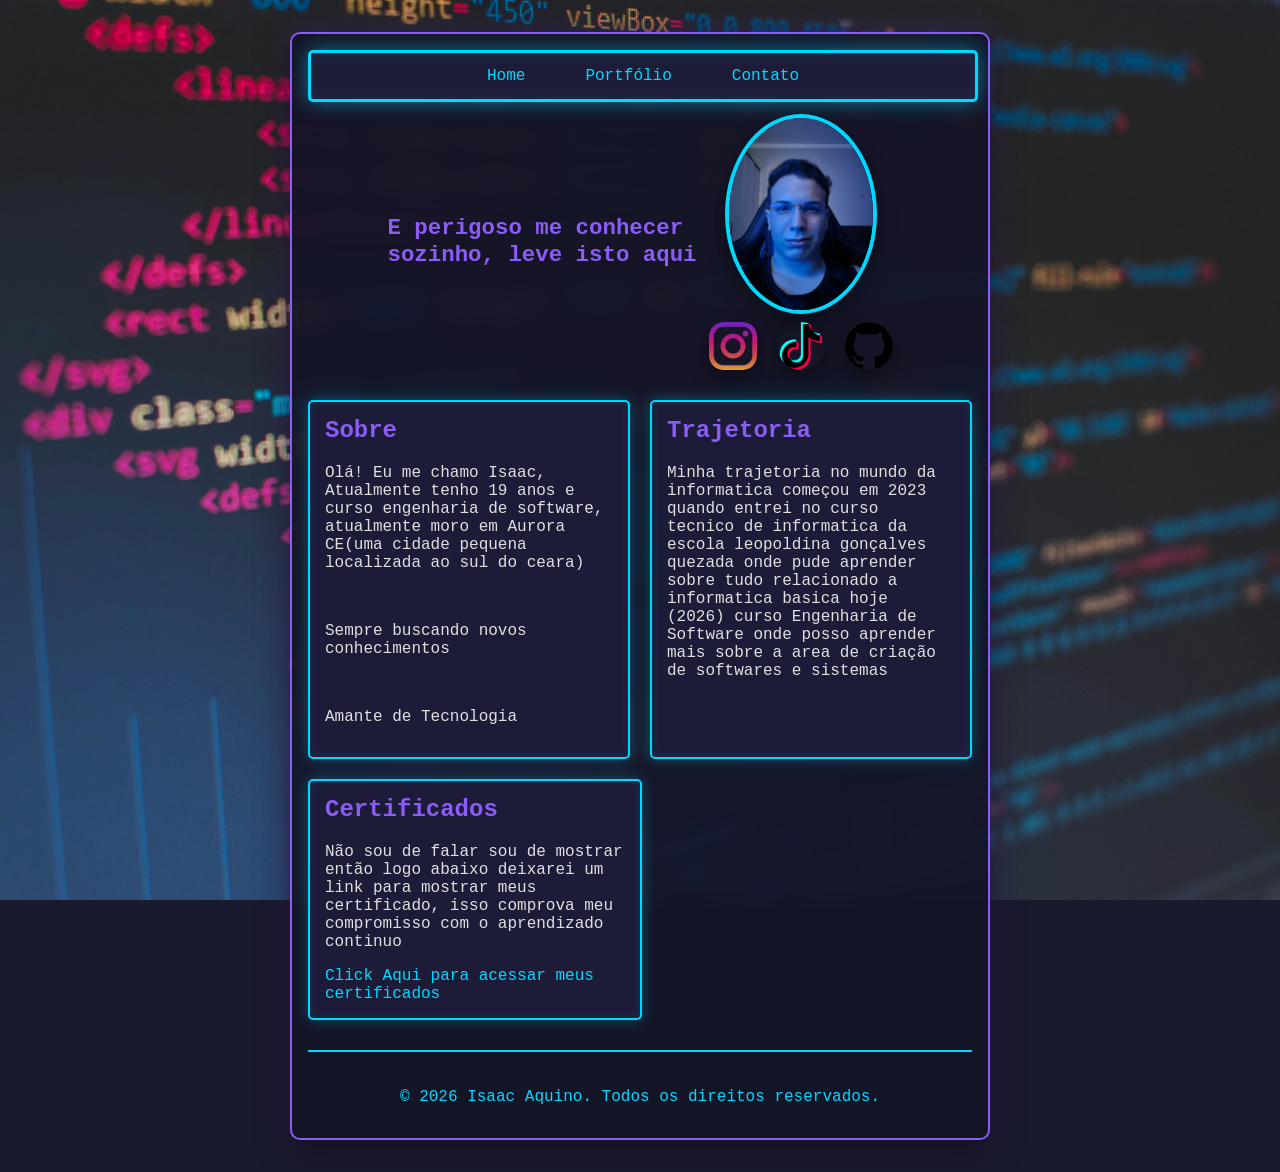
==== index.html @ 150855cf "Add files via upload" ====
<!DOCTYPE html>
<html lang="pt-br">
<head>
    <meta charset="UTF-8">
    <meta name="viewport" content="width=device-width, initial-scale=1.0">
    <link rel="stylesheet" href="style.css">
    <title>Oi! eu sou Isaac</title>
</head>
<body>
    <div class="wrapper">
    <!--navegação -->
    <header class="navegação">
        <ul>
            <li><a href="index.html">Home</a></li>
            <li><a href="projetos.html">Portfólio</a></li>
            <li><a href="contato.html">Contato</a></li>
        </ul>
    </header>
    <div class="intro">
        <div class="intro-text">
            <h1>E perigoso me conhecer<br>sozinho, leve isto aqui</h1>
        </div>
        <div class="intro-media">
            <img src="/imagens/perfil.jpeg" alt="Foto de perfil">
            <ul class="social-links">
                <li><a href="https://www.instagram.com/isaac.ap.jw/" target="_blank" rel="noreferrer"><img src="icones/instagram.png" alt="Instagram"></a></li>
                <li><a href="https://www.tiktok.com/@.i.a.p?_r=1&_t=ZS-960xpqh5urM" target="_blank" rel="noreferrer"><img src="icones/tik-tok.png" alt="TikTok"></a></li>
                <li><a href="https://www.linkedin.com/in/isaac-ap-jw/" target="_blank" rel="noreferrer"><img src="icones/github.png" alt="Github"></a></li>
            </ul>
        </div>
    </div>
    <!--definir uma divisão em toda a minha briografia para ficar cada ponto ao lado do outro-->
    <div class="biografia">
        <!--essa div e para selecionar o conteudo dentro do quadro sobre-->
        <div class="sobre">
            <h2>Sobre</h2>
            <p>Olá! Eu me chamo Isaac, Atualmente tenho 19 anos e curso engenharia de software, atualmente moro em Aurora CE(uma cidade pequena localizada ao sul do ceara)</p>    
            <br>
            <P>Sempre buscando novos conhecimentos</P>
            <br>
            <p>Amante de Tecnologia</p> 
        </div>
        <!--essa div e para selecionar o conteudo dentro do quadro trajetoria-->
        <div class="trajetoria">
            
            <h2>Trajetoria</h2>
            
            <p>Minha trajetoria no mundo da informatica começou em 2023 quando entrei no curso tecnico de informatica da escola leopoldina gonçalves quezada onde pude aprender sobre tudo relacionado a informatica basica hoje (2026) curso Engenharia de Software onde posso aprender mais sobre a area de criação de softwares e sistemas</p>
        </div>
        <!--essa div e para selecionar o conteudo dentro do quadro certificados-->
        <div class="certificados"> 
            
            <h2>Certificados</h2>
            
            <p>Não sou de falar sou de mostrar então logo abaixo deixarei um link para mostrar meus certificado, isso comprova meu compromisso com o aprendizado continuo</p>
                <!--Link de certificados-->
        <a href="https://drive.google.com/drive/folders/13GIww0klRC4JMVb5uoMQxo8wG6SWauA-?usp=sharing" target="_parent">Click Aqui para acessar meus certificados</a>
        </div>
    </div>
    <footer>
        <p>© 2026 Isaac Aquino. Todos os direitos reservados.</p>
    </footer>
    </div>
</body>
</html>
---- style.css ----
body {
  display: grid;
  place-items: center; /* Comando "mágico" que centraliza nos dois eixos */
  min-height: 100vh;   /* Garante que o corpo da página ocupe a tela toda */
  margin: 0;
  text-align: center; /* Centraliza o texto e elementos inline */
  background: url('/imagens/fundo.jpg') center/cover fixed;
  background-color: #1a1a2e;
  color: #e0e0e0;
  font-family: 'Courier New', Courier, monospace;
}

.wrapper {
  width: 100%;
  max-width: 700px;
  margin: 32px 0;
  padding: 16px;
  box-sizing: border-box;
  background: rgba(20, 20, 40, 0.92);
  backdrop-filter: blur(10px);
  border-radius: 10px;
  border: 2px solid #8b5cf6;
  box-shadow: 0 8px 32px rgba(0, 0, 0, 0.7), 0 0 30px rgba(139, 92, 246, 0.3);
}

.navegação ul{
    list-style-type:none;
    margin: 0 auto;
    padding: 0;
    display: flex;
    background: rgba(30, 30, 60, 0.95);
    justify-content: center; /* Centraliza os itens do menu */
    place-items: center;
    width: 100%;
    border: 3px solid #00d9ff;
    border-radius: 5px;
    backdrop-filter: blur(5px);
    box-shadow: 0 0 20px rgba(0, 217, 255, 0.5), inset 0 0 10px rgba(0, 217, 255, 0.1);
}

.navegação a{
    display:block;
    color: #00d9ff;
    text-align: center;
    padding: 14px 20px;
    text-decoration: none;
    font-family: 'Courier New', Courier, monospace;
    transition: all 0.3s ease;
}

.navegação a:hover {
  background-color: rgba(139, 92, 246, 0.5);
  color: #8b5cf6;
  box-shadow: inset 0 0 10px rgba(139, 92, 246, 0.3);
}

/* Centralizar a imagem */
img {
  display: block;
  margin: 0 auto;
}

.intro {
  display: flex;
  align-items: center;
  justify-content: center;
  gap: 12px;
  margin: 12px 0;
  width: 100%;
  flex-wrap: wrap;
}

.intro-text {
  flex: 0 1 auto;
  text-align: left;
}

.intro-text h1 {
  margin: 0;
  font-size: 1.4rem;
  line-height: 1.2;
  font-family: 'Courier New', Courier, monospace;
  color: #8b5cf6;
}

.intro-media {
  display: flex;
  flex-direction: column;
  align-items: center;
  gap: 8px;
}

.intro-media img {
  display: block;
  margin: 0;
  max-height: 200px;
  width: auto;
  border-radius: 50%;
  border: 4px solid #00d9ff;
  box-sizing: border-box;
  box-shadow: 0 8px 20px rgba(0, 0, 0, 0.4);
}

.social-links {
  list-style: none;
  margin: 0;
  padding: 0;
  display: flex;
  justify-content: center;
  gap: 20px;
}

.social-links li img {
  width: 48px;
  height: 48px;
  border-radius: 0;
  border: none;
  transition: all 0.3s ease;
}

.social-links li:nth-child(1) img {
  border-radius: 14px;
}

.social-links li:nth-child(2) img,
.social-links li:nth-child(3) img {
  border-radius: 50%;
}

.social-links li img:hover {
  transform: scale(1.2);
}

/* Centralizar a lista de redes sociais */
ul {
  list-style-type: none;
  padding: 0;
  margin: 0 auto;
  display: flex;
  justify-content: center;
  gap: 20px; /* Espaçamento entre os links */
}

ul li a {
  color: #00d9ff;
  text-decoration: none;
  transition: all 0.3s ease;
}

ul li a:hover {
  color: #8b5cf6;
}

/* Estilos para a biografia */
.biografia {
  display: flex;
  justify-content: space-between;
  gap: 20px; /* Espaçamento entre as seções */
  flex-wrap: wrap; /* Permite quebra de linha em telas menores */
  width: 100%;
  font-family: 'Courier New', Courier, monospace;
  margin-top: 30px;
}

.sobre, .trajetoria, .certificados {
  flex: 1 1 200px;
  max-width: 300px; /* Largura máxima para cada seção */
  text-align: left; /* Alinha o texto à esquerda dentro das seções */
  background: rgba(30, 30, 60, 0.9);
  padding: 15px;
  border: 2px solid #00d9ff;
  border-radius: 5px;
  backdrop-filter: blur(5px);
  box-shadow: 0 0 15px rgba(0, 217, 255, 0.3), inset 0 0 10px rgba(0, 217, 255, 0.1);
  color: #e0e0e0;
}

.sobre h2, .trajetoria h2, .certificados h2 {
  color: #8b5cf6;
  margin-top: 0;
}

.biografia a {
  color: #00d9ff;
  text-decoration: none;
  transition: all 0.3s ease;
}

.biografia a:hover {
  color: #8b5cf6;
}

/* Centralizar o footer */
footer {
  text-align: center;
  margin-top: 30px;
  padding-top: 20px;
  border-top: 2px solid #00d9ff;
  color: #00d9ff;
}
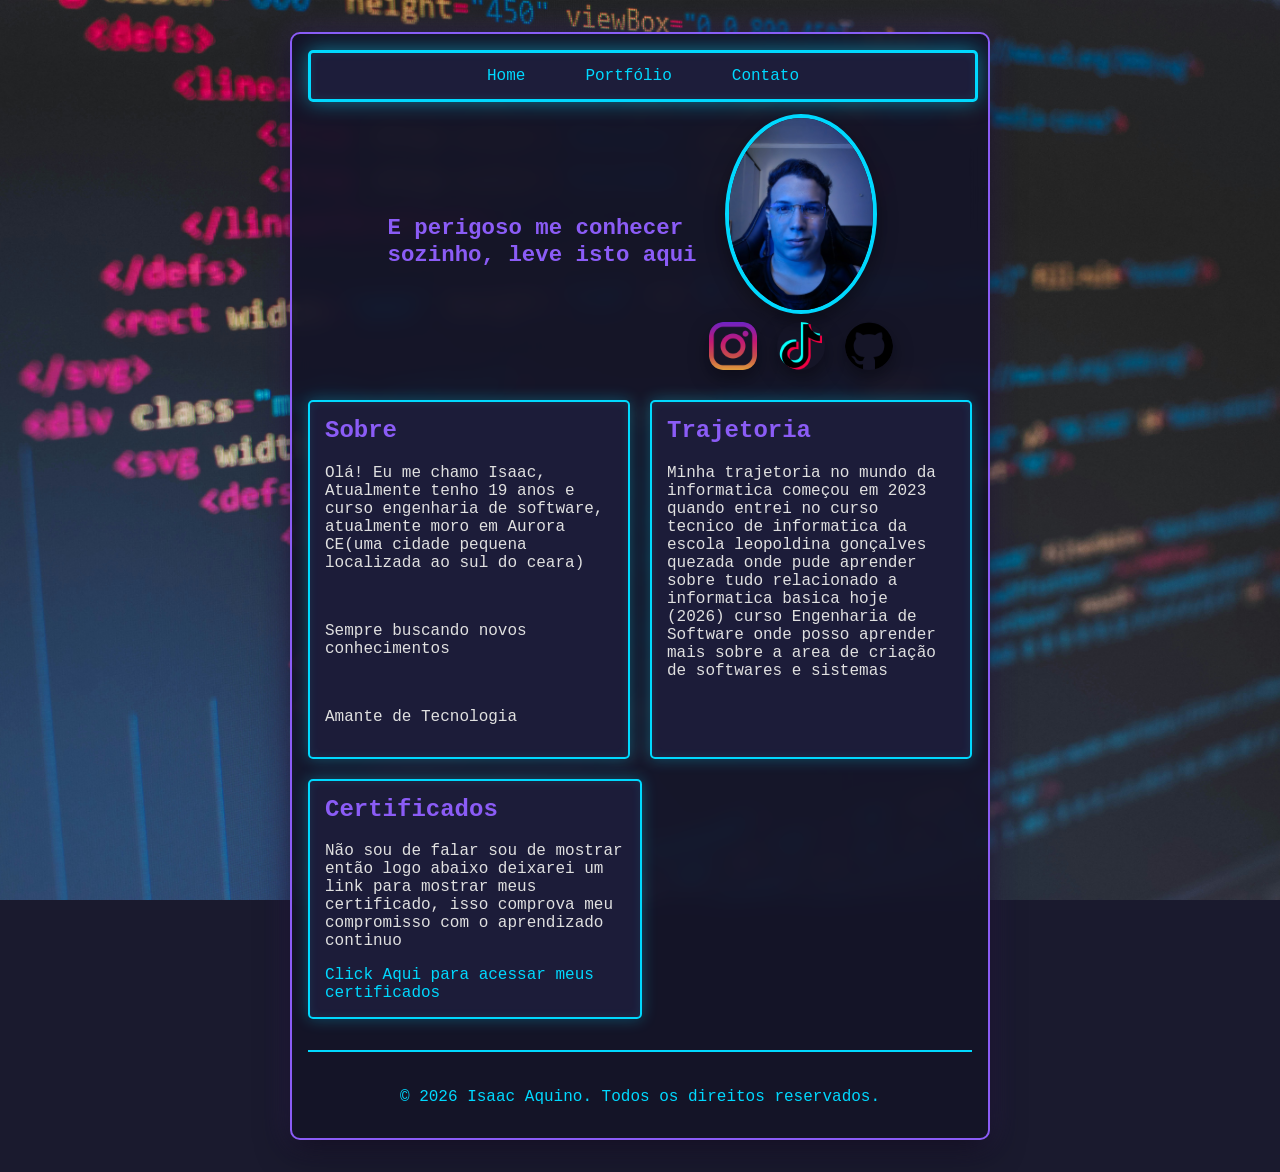
==== commit a58f0082: "Update index.html" ====
--- a/index.html
+++ b/index.html
@@ -21,7 +21,7 @@
             <h1>E perigoso me conhecer<br>sozinho, leve isto aqui</h1>
         </div>
         <div class="intro-media">
-            <img src="/imagens/perfil.jpeg" alt="Foto de perfil">
+            <img src="imagens/perfil.jpeg" alt="Foto de perfil">
             <ul class="social-links">
                 <li><a href="https://www.instagram.com/isaac.ap.jw/" target="_blank" rel="noreferrer"><img src="icones/instagram.png" alt="Instagram"></a></li>
                 <li><a href="https://www.tiktok.com/@.i.a.p?_r=1&_t=ZS-960xpqh5urM" target="_blank" rel="noreferrer"><img src="icones/tik-tok.png" alt="TikTok"></a></li>
@@ -62,4 +62,4 @@
     </footer>
     </div>
 </body>
-</html>+</html>
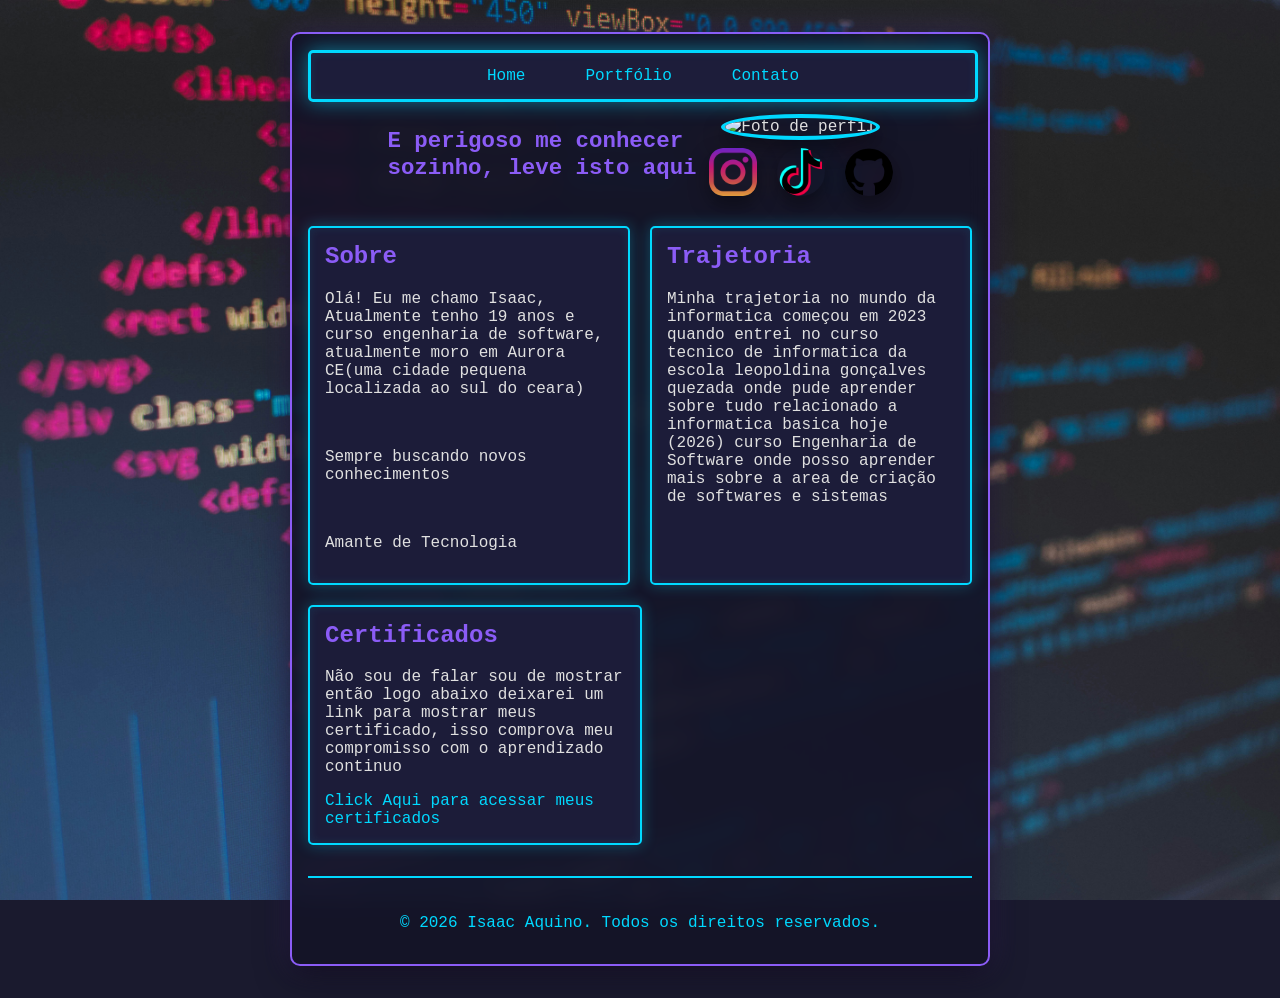
==== commit 7a4c45eb: "Update index.html" ====
--- a/index.html
+++ b/index.html
@@ -21,7 +21,7 @@
             <h1>E perigoso me conhecer<br>sozinho, leve isto aqui</h1>
         </div>
         <div class="intro-media">
-            <img src="imagens/perfil.jpeg" alt="Foto de perfil">
+            <img src="imagens/perfil.jpg" alt="Foto de perfil">
             <ul class="social-links">
                 <li><a href="https://www.instagram.com/isaac.ap.jw/" target="_blank" rel="noreferrer"><img src="icones/instagram.png" alt="Instagram"></a></li>
                 <li><a href="https://www.tiktok.com/@.i.a.p?_r=1&_t=ZS-960xpqh5urM" target="_blank" rel="noreferrer"><img src="icones/tik-tok.png" alt="TikTok"></a></li>
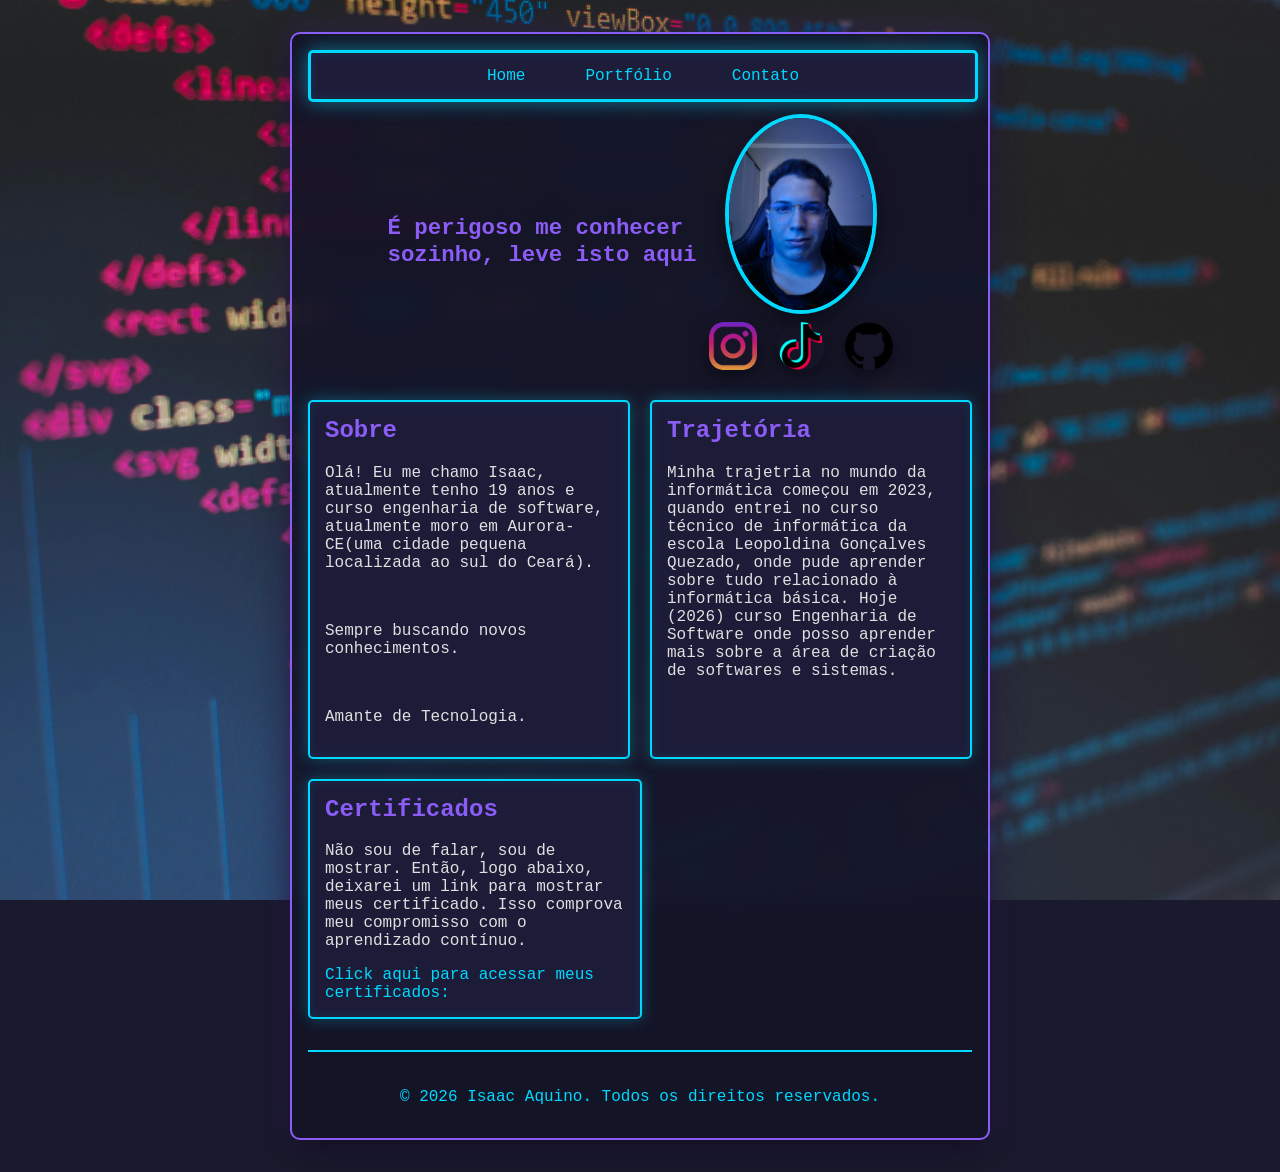
==== commit 9f87ecca: "corrigindo textos do arquivo index.html Updated text and fixed typos in the HTML content." ====
--- a/index.html
+++ b/index.html
@@ -18,7 +18,7 @@
     </header>
     <div class="intro">
         <div class="intro-text">
-            <h1>E perigoso me conhecer<br>sozinho, leve isto aqui</h1>
+            <h1>É perigoso me conhecer<br>sozinho, leve isto aqui</h1>
         </div>
         <div class="intro-media">
             <img src="imagens/perfil.jpg" alt="Foto de perfil">
@@ -28,33 +28,33 @@
                 <li><a href="https://www.linkedin.com/in/isaac-ap-jw/" target="_blank" rel="noreferrer"><img src="icones/github.png" alt="Github"></a></li>
             </ul>
         </div>
-    </div>
+    </div>            
     <!--definir uma divisão em toda a minha briografia para ficar cada ponto ao lado do outro-->
     <div class="biografia">
         <!--essa div e para selecionar o conteudo dentro do quadro sobre-->
         <div class="sobre">
             <h2>Sobre</h2>
-            <p>Olá! Eu me chamo Isaac, Atualmente tenho 19 anos e curso engenharia de software, atualmente moro em Aurora CE(uma cidade pequena localizada ao sul do ceara)</p>    
+            <p>Olá! Eu me chamo Isaac, atualmente tenho 19 anos e curso engenharia de software, atualmente moro em Aurora-CE(uma cidade pequena localizada ao sul do Ceará).</p>    
             <br>
-            <P>Sempre buscando novos conhecimentos</P>
+            <P>Sempre buscando novos conhecimentos.</P>
             <br>
-            <p>Amante de Tecnologia</p> 
+            <p>Amante de Tecnologia.</p> 
         </div>
         <!--essa div e para selecionar o conteudo dentro do quadro trajetoria-->
         <div class="trajetoria">
             
-            <h2>Trajetoria</h2>
+            <h2>Trajetória</h2>
             
-            <p>Minha trajetoria no mundo da informatica começou em 2023 quando entrei no curso tecnico de informatica da escola leopoldina gonçalves quezada onde pude aprender sobre tudo relacionado a informatica basica hoje (2026) curso Engenharia de Software onde posso aprender mais sobre a area de criação de softwares e sistemas</p>
+            <p>Minha trajetria no mundo da informática começou em 2023, quando entrei no curso técnico de informática da escola Leopoldina Gonçalves Quezado, onde pude aprender sobre tudo relacionado à informática básica. Hoje (2026) curso Engenharia de Software onde posso aprender mais sobre a área de criação de softwares e sistemas.</p>
         </div>
         <!--essa div e para selecionar o conteudo dentro do quadro certificados-->
         <div class="certificados"> 
             
             <h2>Certificados</h2>
             
-            <p>Não sou de falar sou de mostrar então logo abaixo deixarei um link para mostrar meus certificado, isso comprova meu compromisso com o aprendizado continuo</p>
+            <p>Não sou de falar, sou de mostrar. Então, logo abaixo, deixarei um link para mostrar meus certificado. Isso comprova meu compromisso com o aprendizado contínuo.</p>
                 <!--Link de certificados-->
-        <a href="https://drive.google.com/drive/folders/13GIww0klRC4JMVb5uoMQxo8wG6SWauA-?usp=sharing" target="_parent">Click Aqui para acessar meus certificados</a>
+        <a href="https://drive.google.com/drive/folders/13GIww0klRC4JMVb5uoMQxo8wG6SWauA-?usp=sharing" target="_parent">Click aqui para acessar meus certificados:</a>
         </div>
     </div>
     <footer>
